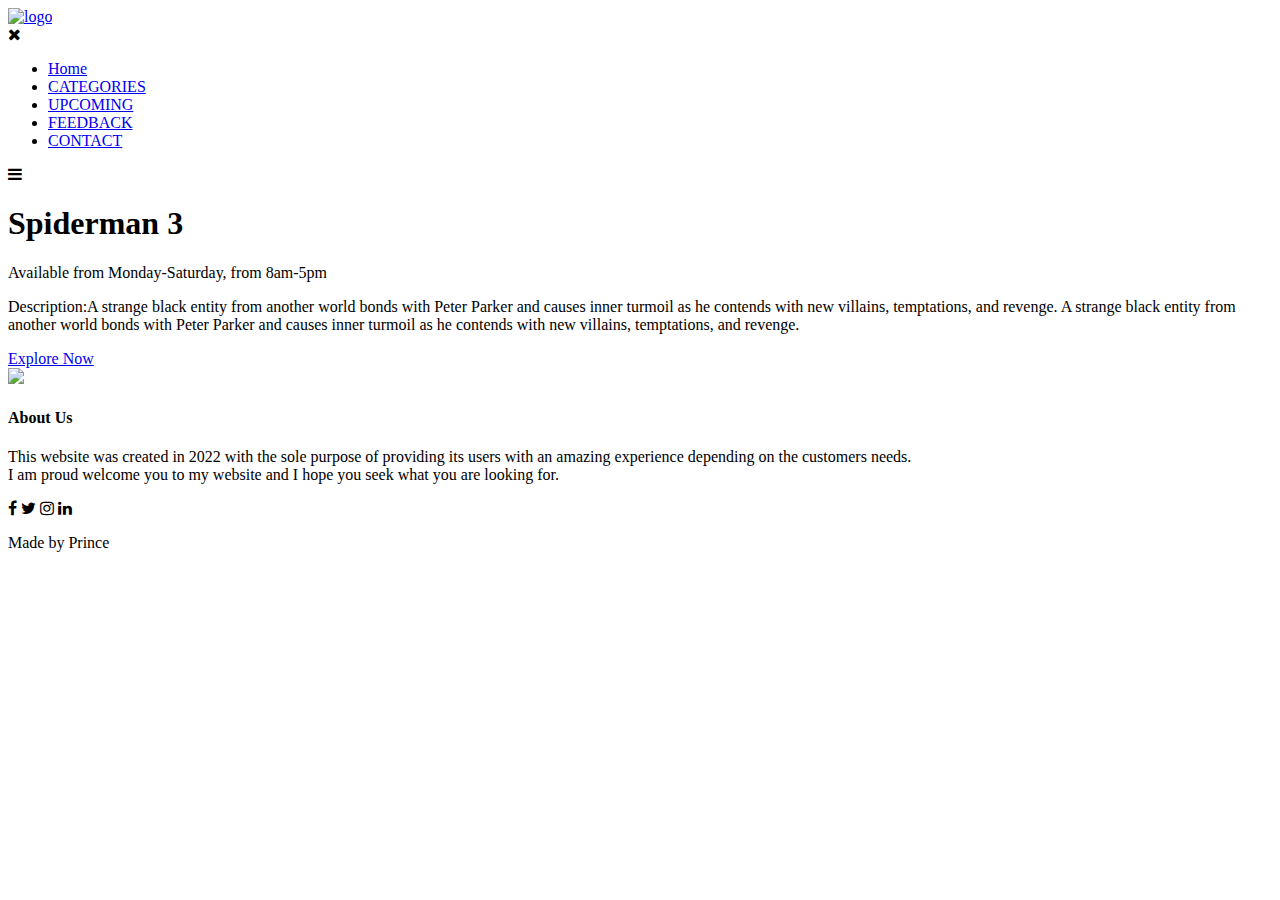
==== Action.html @ 73eb2243 "Create Action.html" ====
<!DOCTYPE html>
  <head>
    <meta charset="UTF-8" />
    <meta name="viewport" content="width=device-width, initial-scale=1.0" />
    <title>Action</title>
    <link rel="stylesheet" href="./css/style.css" />
    <link rel="stylesheet" href="https://cdnjs.cloudflare.com/ajax/libs/font-awesome/4.7.0/css/font-awesome.min.css">
    <link rel="shortcut icon" type="image/x-icon" href="./img/Movieeez A to Z logo.jpg">
  </head>

  <body>
    <section class="sub-header">
      <nav>
        <a href="index.html" >
          <img src="./img/Movieeez A to Z logo.jpg" alt="logo"/>
        </a>
        <div class="nav-links" id="navLinks">
          <i class="fa fa-times" onclick="hideMenu()"></i>
          <ul>
            <li>
              <a href="index.html">Home</a>
            </li>
            <li>
              <a href="categories.html">CATEGORIES</a>
            </li>
            <li>
              <a href="upcoming.html">UPCOMING</a>
            </li>
            <li>
              <a href="feedback.html">FEEDBACK</a>
            </li>
            <li>
              <a href="contact.html">CONTACT</a>
            </li>
          </ul>
        </div>
        <i class="fa fa-bars" onclick="showMenu()"></i>
      </nav>
    </section>

        <!----------- Action ----------->

    <section class="action-us">
     <div class="row">
        <div class="action-col">
            <h1>Spiderman 3</h1> 
           Available from Monday-Saturday, from 8am-5pm
            <p>Description:A strange black entity from another world bonds
               with Peter Parker and causes inner 
                turmoil as he contends with new villains,
                 temptations, and revenge. A strange black entity from another world bonds with 
                 Peter Parker and causes inner turmoil as he contends with new villains, temptations,
                  and revenge.<br>
                 
                </p>
                <a href="https://www.youtube.com/watch?v=e5wUilOeOmg" class="hero-btn red-btn">Explore Now</a>
        </div>
        <div class="action-col">
            <img src="./img/spiderman.jpg">
        </div>
     </div>
    </section>

    <!-- Footer -->

    <section class="footer">
        <h4>About Us</h4>
        <p>
          This website was created in 2022 with the sole purpose of providing its users with
          an amazing experience depending on the customers needs.<br />I am proud
          welcome you to my website and I hope you seek what you are looking for.
        </p>
        <div class="icons">
          <i class="fa fa-facebook"></i>
          <i class="fa fa-twitter"></i>
          <i class="fa fa-instagram"></i>
          <i class="fa fa-linkedin"></i>
        </div>
        <p>Made by Prince </p>
      </section>
    
      <script src="./js/script.js"></script>
    </body>
      </html>
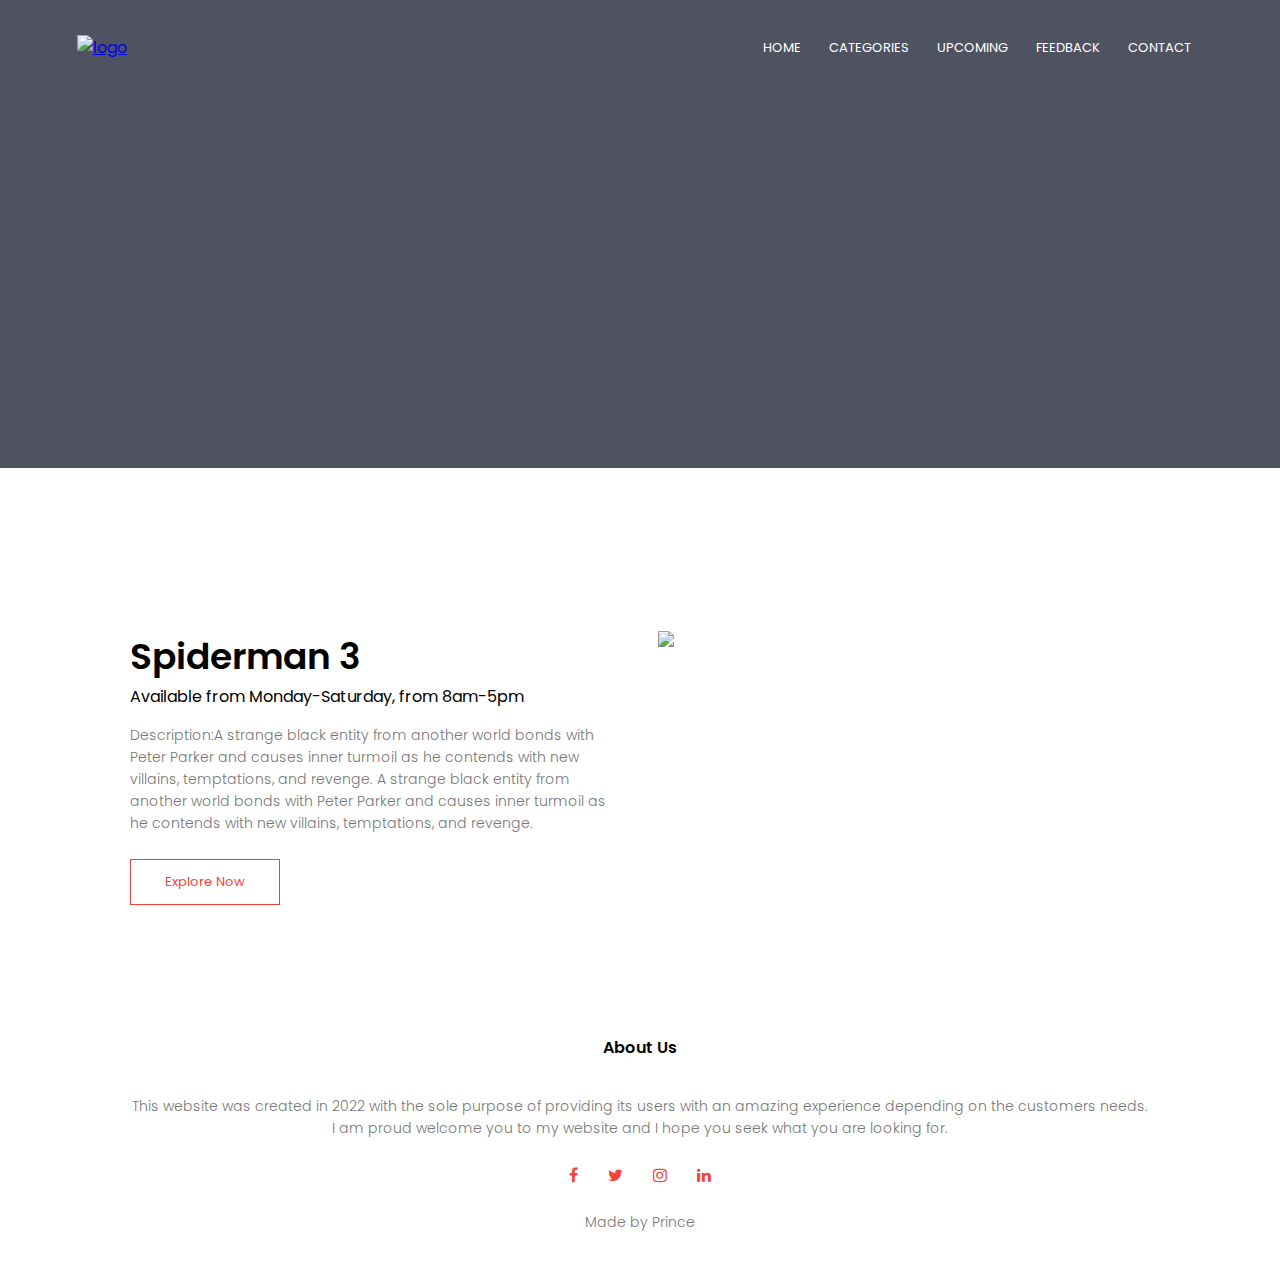
==== commit 0f4f9004: "Update Action.html" ====
--- a/Action.html
+++ b/Action.html
@@ -4,7 +4,7 @@
     <meta charset="UTF-8" />
     <meta name="viewport" content="width=device-width, initial-scale=1.0" />
     <title>Action</title>
-    <link rel="stylesheet" href="./css/style.css" />
+    <link rel="stylesheet" href="style.css" />
     <link rel="stylesheet" href="https://cdnjs.cloudflare.com/ajax/libs/font-awesome/4.7.0/css/font-awesome.min.css">
     <link rel="shortcut icon" type="image/x-icon" href="./img/Movieeez A to Z logo.jpg">
   </head>
--- a/style.css
+++ b/style.css
@@ -0,0 +1,659 @@
+@import url("https://fonts.googleapis.com/css2?family=Poppins:wght@100;200;300;400;600;700&display=swap");
+
+* {
+  margin: 0;
+  padding: 0;
+  font-family: "Poppins", sans-serif;
+}
+
+.header {
+  min-height: 100vh;
+  width: 100%;
+  background-image: linear-gradient(rgba(4, 9, 30, 0.7), rgba(4, 9, 30, 0.7)),
+    url(../img/incredibles.jpg);
+  background-position: center;
+  background-size: cover;
+  position: relative;
+  overflow-x: hidden;
+}
+
+nav {
+  display: flex;
+  padding: 2% 6%;
+  justify-content: space-between;
+  align-items: center;
+}
+
+nav img {
+  width: 100px;
+}
+
+.nav-links {
+  flex: 1;
+  text-align: right;
+}
+
+.nav-links ul li {
+  list-style: none;
+  display: inline-block;
+  padding: 8px 12px;
+  position: relative;
+}
+
+.nav-links ul li a {
+  color: #fff;
+  text-decoration: none;
+  text-transform: uppercase;
+  font-size: 13px;
+}
+
+.nav-links ul li::after {
+  content: "";
+  width: 0%;
+  height: 2px;
+  background: #f44336;
+  display: block;
+  margin: auto;
+  transition: 0.5s;
+}
+
+.nav-links ul li:hover::after {
+  width: 100%;
+}
+
+.text-box {
+  width: 90%;
+  color: #fff;
+  position: absolute;
+  top: 50%;
+  left: 50%;
+  transform: translate(-50%, -50%);
+  text-align: center;
+}
+
+.text-box h1 {
+  font-size: 62px;
+}
+
+.text-box p {
+  margin: 10px 0 40px;
+  font-size: 14px;
+  color: #fff;
+}
+
+.hero-btn {
+  display: inline-block;
+  text-decoration: none;
+  color: #fff;
+  border: 1px solid #fff;
+  padding: 12px 34px;
+  font-size: 13px;
+  background: transparent;
+  position: relative;
+  cursor: pointer;
+}
+
+.hero-btn:hover {
+  border: 1px solid #f44336;
+  background: #f44336;
+  transition: 1s;
+}
+
+nav .fa {
+  display: none;
+}
+
+@media (max-width: 700px) {
+  .text-box h1 {
+    font-size: 20px;
+  }
+
+  .nav-links ul li {
+    display: block;
+  }
+
+  .nav-links {
+    position: fixed;
+    background: #f44336;
+    height: 100vh;
+    width: 200px;
+    top: 0;
+    right: -200px;
+    text-align: left;
+    z-index: 2;
+    transition: 1s;
+  }
+
+  nav .fa {
+    display: block;
+    color: #fff;
+    margin: 10px;
+    font-size: 22px;
+    cursor: pointer;
+  }
+
+  .nav-links ul {
+    padding: 30px;
+  }
+}
+
+/*------------ Welcome  ------------*/
+
+.sub-header {
+  height: 52vh;
+  width: 100%;
+  background-image: linear-gradient(rgba(4, 9, 30, 0.7), rgba(4, 9, 30, 0.7)),
+    url(../img/popcorn-gd4e3c2f9c_1920.jpg);
+  background-position: center;
+  background-size: cover;
+  text-align: center;
+  color: #fff;
+  overflow-x: hidden !important;
+}
+
+.sub-header h1 {
+  margin-top: 100px;
+}
+
+.welcome-us {
+  width: 80%;
+  margin: auto;
+  padding-top: 80px;
+  padding-bottom: 50px;
+}
+
+.welcome-col {
+  flex-basis: 48%;
+  padding: 30px 2px;
+}
+
+.welcome-col img {
+  width: 100%;
+}
+
+.welcome-col h1 {
+  padding-top: 0;
+}
+
+.welcome-col p {
+  padding: 15px 0 25px;
+}
+
+.red-btn {
+  border: 1px solid #f44336;
+  background: transparent;
+  color: #f44336;
+}
+
+.red-btn:hover {
+  color: #fff;
+}
+/*--------- Categories-------*/
+
+
+.movie-content {
+  width: 80%;
+  margin: auto;
+  padding: 60px 0;
+}
+
+.movie-left {
+  flex-basis: 65%;
+}
+
+
+.movie-left h2 {
+  color: #222;
+  font-weight: 600;
+  margin: 30px 0;
+}
+
+.movie-left p {
+  color: #999;
+  padding: 0;
+}
+
+.movie-right {
+  flex-basis: 32%;
+}
+
+.movie-right h3 {
+  background: #f44336;
+  color: #fff;
+  padding: 7px 0;
+  font-size: 16px;
+  margin-bottom: 20px;
+}
+
+.movie-right div {
+  display: flex;
+  align-items: center;
+  justify-content: space-between;
+  color: #555;
+  padding: 8px;
+  box-sizing: border-box;
+}
+
+
+
+/*------------ Action  ------------*/
+
+.action-us {
+  width: 80%;
+  margin: auto;
+  padding-top: 80px;
+  padding-bottom: 50px;
+}
+
+.action-col {
+  flex-basis: 48%;
+  padding: 30px 2px;
+}
+
+.action-col img {
+  width: 100%;
+}
+
+.action-col h1 {
+  padding-top: 0;
+}
+
+.action-col p {
+  padding: 15px 0 25px;
+}
+
+.red-btn {
+  border: 1px solid #f44336;
+  background: transparent;
+  color: #f44336;
+}
+
+.red-btn:hover {
+  color: #fff;
+}
+
+
+
+/*------------ Romance  ------------*/
+
+.romance-us {
+  width: 80%;
+  margin: auto;
+  padding-top: 80px;
+  padding-bottom: 50px;
+}
+
+.romance-col {
+  flex-basis: 48%;
+  padding: 30px 2px;
+}
+
+.romance-col img {
+  width: 100%;
+}
+
+.romance-col h1 {
+  padding-top: 0;
+}
+
+.romance-col p {
+  padding: 15px 0 25px;
+}
+
+.red-btn {
+  border: 1px solid #f44336;
+  background: transparent;
+  color: #f44336;
+}
+
+.red-btn:hover {
+  color: #fff;
+}
+
+/*------------ Comedy  ------------*/
+
+.comedy-us {
+  width: 80%;
+  margin: auto;
+  padding-top: 80px;
+  padding-bottom: 50px;
+}
+
+.comedy-col {
+  flex-basis: 48%;
+  padding: 30px 2px;
+}
+
+.comedy-col img {
+  width: 100%;
+}
+
+.comedy-col h1 {
+  padding-top: 0;
+}
+
+.comedy-col p {
+  padding: 15px 0 25px;
+}
+
+.red-btn {
+  border: 1px solid #f44336;
+  background: transparent;
+  color: #f44336;
+}
+
+.red-btn:hover {
+  color: #fff;
+}
+
+
+
+
+/* -------- Upcoming -------- */
+.upcoming {
+  width: 80%;
+  margin: auto;
+  text-align: center;
+  padding-top: 100px;
+}
+
+h1 {
+  font-size: 36px;
+  font-weight: 600;
+}
+
+p {
+  color: #777;
+  font-size: 14px;
+  font-weight: 300;
+  line-height: 22px;
+  padding: 10px;
+}
+
+.row {
+  margin-top: 5%;
+  display: flex;
+  justify-content: space-between;
+}
+
+.upcoming-col {
+  flex-basis: 31%;
+  background: #fff3f3;
+  border-radius: 10px;
+  margin-bottom: 5%;
+  padding: 20px 12px;
+  box-sizing: border-box;
+}
+
+h3 {
+  text-align: center;
+  font-weight: 600;
+  margin: 10px 0;
+  transition: 0.5s;
+}
+
+.upcoming-col:hover {
+  box-shadow: 0 0 20px 0px rgba(0, 0, 0, 0.2);
+}
+
+@media (max-width: 700px) {
+  .row {
+    flex-direction: column;
+  }
+}
+
+/*------------ Upcoming movie images  ------------ */
+
+.upcoming {
+  width: 80%;
+  margin: auto;
+  text-align: center;
+  padding-top: 100px;
+}
+
+.upcoming-col {
+  flex-basis: 31%;
+  border-radius: 10px;
+  margin-bottom: 5%;
+  text-align: left;
+}
+
+.upcoming-col img {
+  width: 100%;
+  border-radius: 10px;
+}
+
+/*------------ Call to Action ------------ */
+
+.cta {
+  margin: 100px auto;
+  width: 80%;
+  background-image: linear-gradient(rgba(0, 0, 0, 0.7), rgba(0, 0, 0, 0.7)),
+    url(../img/Movie\ tickets.jpg);
+  background-position: center;
+  background-size: cover;
+  border-radius: 10px;
+  text-align: center;
+  padding: 100px 0;
+}
+
+.cta h1 {
+  color: #fff;
+  margin-bottom: 40px;
+  padding: 0;
+}
+
+@media (max-width: 700px) {
+  .cta h1 {
+    font-size: 24px;
+  }
+}
+
+
+/*------------ Reviews  ------------ */
+
+.reviews {
+  width: 80%;
+  margin: auto;
+  padding-top: 100px;
+  text-align: center;
+}
+
+.reviews-col {
+  flex-basis: 44%;
+  border-radius: 10px;
+  margin-bottom: 5%;
+  text-align: left;
+  background: #fff3f3;
+  padding: 25px;
+  cursor: pointer;
+  display: flex;
+}
+
+.reviews-col img {
+  height: 40px;
+  margin-left: 5px;
+  margin-right: 30px;
+  border-radius: 50%;
+}
+
+.reviews-col p {
+  padding: 0;
+}
+
+.reviews-col h3 {
+  margin-top: 15px;
+  text-align: left;
+}
+
+.reviews-col .fas {
+  color: #f44336;
+}
+
+.reviews-col .far {
+  color: #f44336;
+}
+
+@media (max-width: 700px) {
+  .reviews-col img {
+    margin-left: 0px;
+    margin-right: 15px;
+  }
+}
+
+
+/*------------ Feedback ------------*/
+
+.feedback-content {
+  width: 80%;
+  margin: auto;
+  padding: 60px 0;
+}
+
+.feedback-left {
+  flex-basis: 65%;
+}
+
+.feedback-left img {
+  width: 100%;
+}
+
+.feedback-left h2 {
+  color: #222;
+  font-weight: 600;
+  margin: 30px 0;
+}
+
+.feedback-left p {
+  color: #999;
+  padding: 0;
+}
+
+.feedback-right {
+  flex-basis: 32%;
+}
+
+.feedback-right h3 {
+  background: #f44336;
+  color: #fff;
+  padding: 7px 0;
+  font-size: 16px;
+  margin-bottom: 20px;
+}
+
+.feedback-right div {
+  display: flex;
+  align-items: center;
+  justify-content: space-between;
+  color: #555;
+  padding: 8px;
+  box-sizing: border-box;
+}
+
+.comment-box {
+  border: 1px solid #ccc;
+  margin: 50px 0;
+  padding: 10px 20px;
+}
+
+.comment-box h3 {
+  text-align: left;
+}
+
+.comment-form input,
+.comment-form textarea {
+  width: 100%;
+  padding: 10px;
+  margin: 15px 0;
+  box-sizing: border-box;
+  border: none;
+  outline: none;
+  background: #f0f0f0;
+}
+
+.comment-form button {
+  margin: 10px 0;
+}
+
+@media (max-width: 700px) {
+  .sub-header h1 {
+    font-size: 24px;
+  }
+}
+
+/*------------ Contact Page ------------*/
+.location {
+  width: 80%;
+  margin: auto;
+  padding: 80px 0;
+}
+
+.location iframe {
+  width: 100%;
+}
+
+.contact-us {
+  width: 80%;
+  margin: auto;
+}
+
+.contact-col {
+  flex-basis: 48%;
+  margin-bottom: 30px;
+}
+
+.contact-col div {
+  display: flex;
+  align-items: center;
+  margin-bottom: 40px;
+}
+
+.contact-col div .fa {
+  font-size: 28px;
+  color: #f44336;
+  margin: 20px;
+  margin-right: 30px;
+}
+
+.contact-col div p {
+  padding: 0;
+}
+
+.contact-col div h5 {
+  font-size: 20px;
+  margin-bottom: 5px;
+  color: #555;
+  font-weight: 400;
+}
+
+.contact-col input,
+.contact-col textarea {
+  width: 100%;
+  padding: 15px;
+  margin-bottom: 17px;
+  outline: none;
+  border: 1px solid #ccc;
+  box-sizing: border-box;
+}
+
+/*------------ Footer ------------ */
+
+.footer {
+  width: 100%;
+  text-align: center;
+  padding: 30px 0;
+}
+
+.footer h4 {
+  margin-bottom: 25px;
+  margin-top: 20px;
+  font-weight: 600;
+}
+
+.icons .fa {
+  color: #f44336;
+  margin: 0 13px;
+  cursor: pointer;
+  padding: 18px 0;
+}
+
